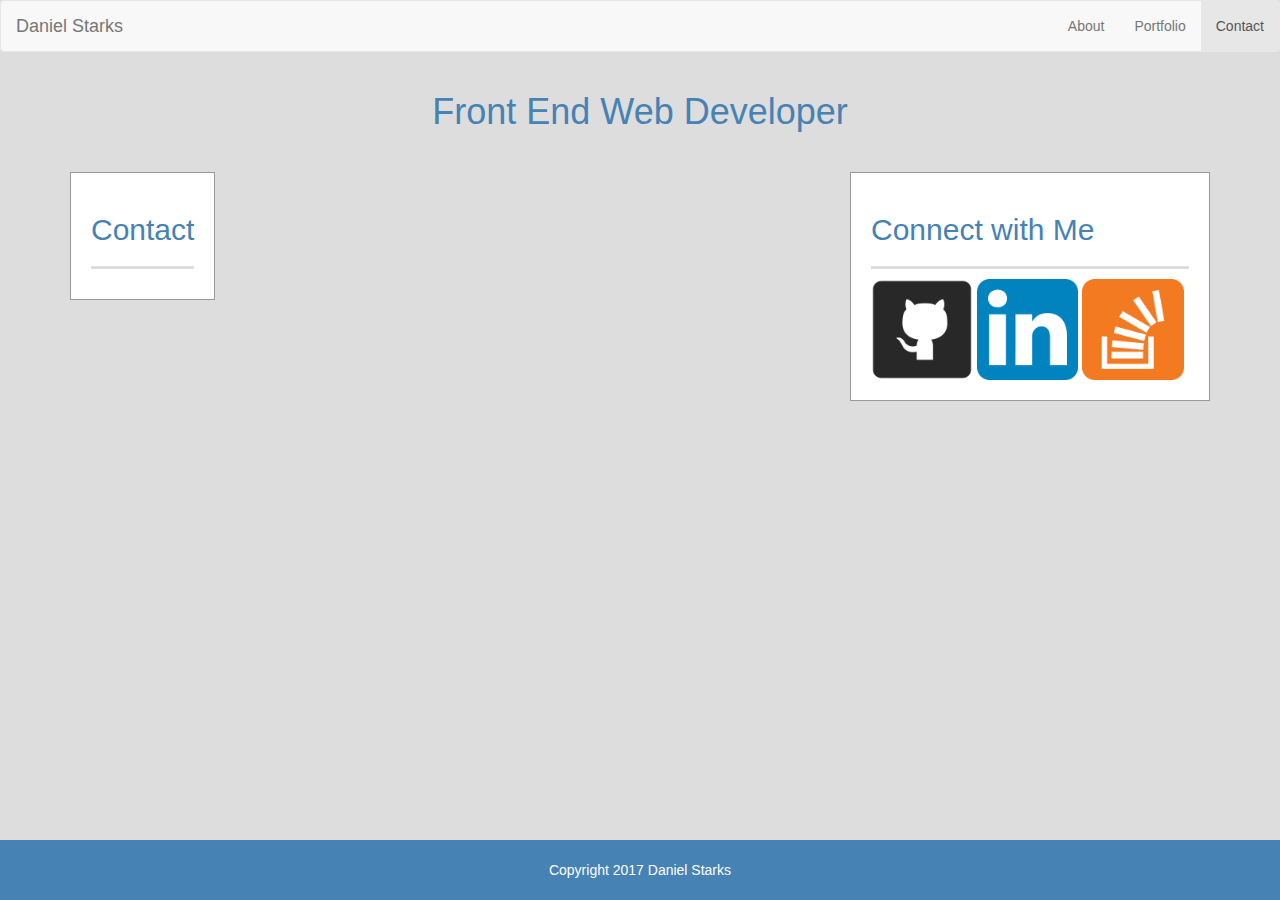
==== contact.html @ 76931ec9 "Initial Commit" ====
<!doctype html>
<html lang="en-us">

<head>
	<meta charset="UTF-8">
	<meta name="viewport" content="width=device-width, initial-scale=1.0">

	<title>Contact | Daniel Starks</title>
	<link rel="stylesheet" type="text/css" href="css/reset.css">

	<!-- Latest compiled and minified CSS -->
	<link rel="stylesheet" href="https://maxcdn.bootstrapcdn.com/bootstrap/3.3.7/css/bootstrap.min.css">
	<link rel="stylesheet" type="text/css" href="css/style.css">
</head>

<body>

	<!-- Nav -->
	<header>
		<nav class="navbar navbar-default">
		  <div class="container-fluid">
		    <div class="navbar-header">
		      <a class="navbar-brand" href="#">Daniel Starks</a>
		    </div>
		    <ul class="nav navbar-nav navbar-right">
		      <li><a href="index.html">About</a></li>
		      <li><a href="portfolio.html">Portfolio</a></li>
		      <li class="active"><a href="contact.html">Contact</a></li>
		    </ul>
		  </div>
		</nav>
	</header>

	<!-- Main Content -->
	<main>

		<div class="container">
			<div class="row header-title">
				<div class="col-md-12 text-center">
					<h1>Front End Web Developer</h1>
				</div>
			</div>
			<div class="row">
				<!-- About -->
				<div class="col-md-8">
					<section class="main-section">
						<h2>Contact</h2>

					</section>

				</div>
				<!-- Social -->
				<div class="col-md-4">
					<section class="sidebar">
						<div id="connect">
							<h2>Connect with Me</h2>

							<a href="#"><img src="images/github.png" class="social" alt="GitHub" /></a>
							<a href="#"><img src="images/linkedin.png" class="social" alt="LinkedIn" /></a>
							<a href="#"><img src="images/overflow.png" class="social" alt="Stack Overflow" /></a>
						</div>
					</section>
				</div>
			</div>
		</div>

	</main>

	<footer>
		<div class="container">
			<p>Copyright 2017 Daniel Starks</p>
		</div>
	</footer>
</body>

</html>
---- css/style.css ----
/***** GENERAL *****/

body {
	background: #ddd;
	min-height: 100vh;
}

h1,h2,h3,h4,h5,h6 {
	color: steelblue;
}

h2 {
  padding-bottom: 20px;
  border-bottom: 3px solid #ddd;
}

img {
	max-width: 100%;
}


/***** MAIN *****/

.header-title {
	margin-bottom: 30px;
}


/***** ABOUT *****/

.main-section {
	display: inline-block;
	background: #fff;
	border: 1px solid #999;
	padding: 20px;
	margin-bottom: 20px;
}

.auth-image {
	float: left;
	margin: 0 20px 20px 0;
}


/***** PORTFOLIO *****/

.work {
  position: relative;
  float: left;
  width: 274px;
  margin: 20px 0 25px;
  overflow: auto;
}

.work:nth-child(even) {
  margin-right: 40px;
}

.work img {
  width: 100%;
  border: 0 none;
  opacity: 0.8;
}

.work h3 {
  position: absolute;
  bottom: 20px;
  width: 100%;
  padding: 15px;
  margin-bottom: 0;
  font-weight: 300;
  line-height: 30px;
  color: #fff;
  text-align: center;
  background: #4aaaa5;
  border-bottom: 0;
}

.auth-image {
  float: left;
  width: 200px;
  height: auto;
  margin-top: 10px;
  margin-right: 25px;
}


/***** SIDEBAR/SOCIAL MEDIA *****/

.sidebar {
	display: inline-block;
	background: #fff;
	border: 1px solid #999;
	padding: 20px;
}

.social {
	width: 32%;
}



/***** FOOTER *****/

footer {
	position: absolute;
	bottom: 0;
	width: 100%;
	height: 60px;
	background-color: steelblue;
	color: #fff;
}

footer p {
	text-align: center;
	margin: 20px;
}
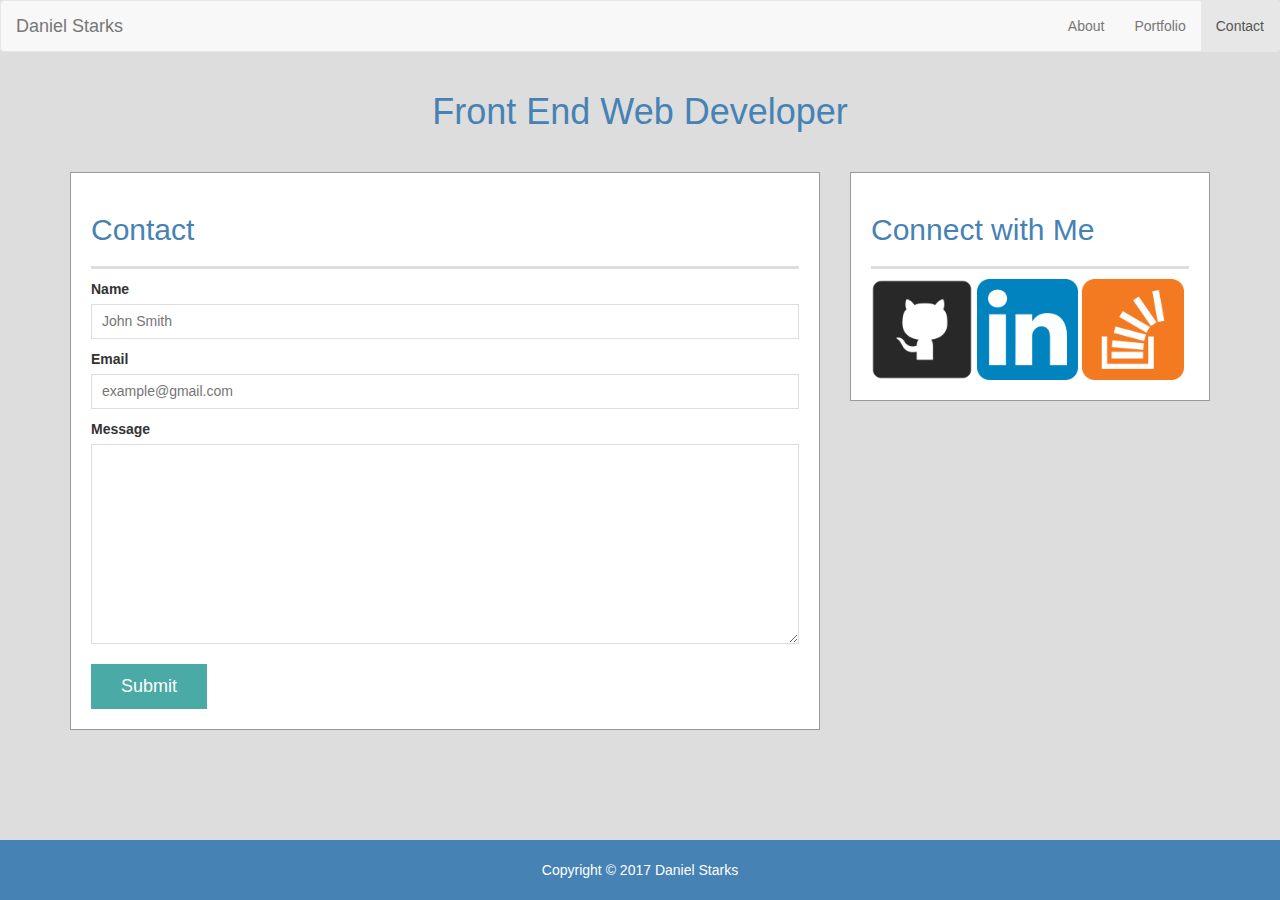
==== commit 01035826: "adding files that didnt add 1st time" ====
--- a/contact.html
+++ b/contact.html
@@ -20,7 +20,7 @@
 		<nav class="navbar navbar-default">
 		  <div class="container-fluid">
 		    <div class="navbar-header">
-		      <a class="navbar-brand" href="#">Daniel Starks</a>
+		      <a class="navbar-brand" href="index.html">Daniel Starks</a>
 		    </div>
 		    <ul class="nav navbar-nav navbar-right">
 		      <li><a href="index.html">About</a></li>
@@ -41,11 +41,27 @@
 				</div>
 			</div>
 			<div class="row">
-				<!-- About -->
+				<!-- Contact Form -->
 				<div class="col-md-8">
 					<section class="main-section">
 						<h2>Contact</h2>
-
+						<form id="contact-form">
+							<ul>
+								<li>
+									<label for="name">Name</label>
+									<input type="text" id="name" name="name" placeholder="John Smith" required="required">
+								</li>
+								<li>
+									<label for="email">Email</label>
+									<input type="email" id="email" name="email" placeholder="example@gmail.com" required="required">
+								</li>
+								<li>
+									<label for="message">Message</label>
+									<textarea id="message" name="message" required="required"></textarea>
+								</li>
+							</ul>
+							<input type="submit">
+						</form>
 					</section>
 
 				</div>
@@ -68,7 +84,7 @@
 
 	<footer>
 		<div class="container">
-			<p>Copyright 2017 Daniel Starks</p>
+			<p>Copyright © 2017 Daniel Starks</p>
 		</div>
 	</footer>
 </body>
--- a/css/style.css
+++ b/css/style.css
@@ -1,8 +1,14 @@
 /***** GENERAL *****/
+
+html {
+	position: relative;
+	min-height: 100%;
+}
 
 body {
 	background: #ddd;
 	min-height: 100vh;
+	overflow-y: scroll;
 }
 
 h1,h2,h3,h4,h5,h6 {
@@ -25,11 +31,16 @@
 	margin-bottom: 30px;
 }
 
+.main-body {
+	margin-bottom: 50px;
+}
+
 
 /***** ABOUT *****/
 
 .main-section {
 	display: inline-block;
+	width: 100%;
 	background: #fff;
 	border: 1px solid #999;
 	padding: 20px;
@@ -41,19 +52,38 @@
 	margin: 0 20px 20px 0;
 }
 
+.cage {
+	text-align: center;
+	height: 100px;
+}
+
+.nick {
+	max-width: 100%;
+	animation: spin 1s linear infinite;
+	animation-play-state: paused;
+}
+
+.nick:hover {
+	animation-play-state: running;
+}
+
+@keyframes spin {
+  100% {transform: rotate(1turn); }
+}
+
 
 /***** PORTFOLIO *****/
 
 .work {
   position: relative;
   float: left;
-  width: 274px;
+  width: 48%;
   margin: 20px 0 25px;
   overflow: auto;
 }
 
 .work:nth-child(even) {
-  margin-right: 40px;
+  margin-right: 2%;
 }
 
 .work img {
@@ -76,19 +106,53 @@
   border-bottom: 0;
 }
 
-.auth-image {
-  float: left;
-  width: 200px;
-  height: auto;
-  margin-top: 10px;
-  margin-right: 25px;
+
+ /***** CONTACT *****/
+
+#contact-form ul {
+  margin-bottom: 20px;
 }
 
+#contact-form li {
+  margin-bottom: 10px;
+}
+
+label,
+input[type=text],
+input[type=email],
+textarea {
+  display: block;
+  width: 100%;
+}
+
+input[type=text],
+input[type=email],
+textarea {
+  height: 35px;
+  padding: 0 10px;
+  font-size: 14px;
+  border: 1px solid #ddd;
+}
+
+textarea {
+  height: 200px;
+}
+
+input[type=submit] {
+  padding: 10px 30px;
+  font-size: 18px;
+  color: #fff;
+  cursor: pointer;
+  background: #4aaaa5;
+  border: 0 none;
+}
 
 /***** SIDEBAR/SOCIAL MEDIA *****/
 
 .sidebar {
 	display: inline-block;
+	width: 100%;
+	margin-bottom: 100px;
 	background: #fff;
 	border: 1px solid #999;
 	padding: 20px;
